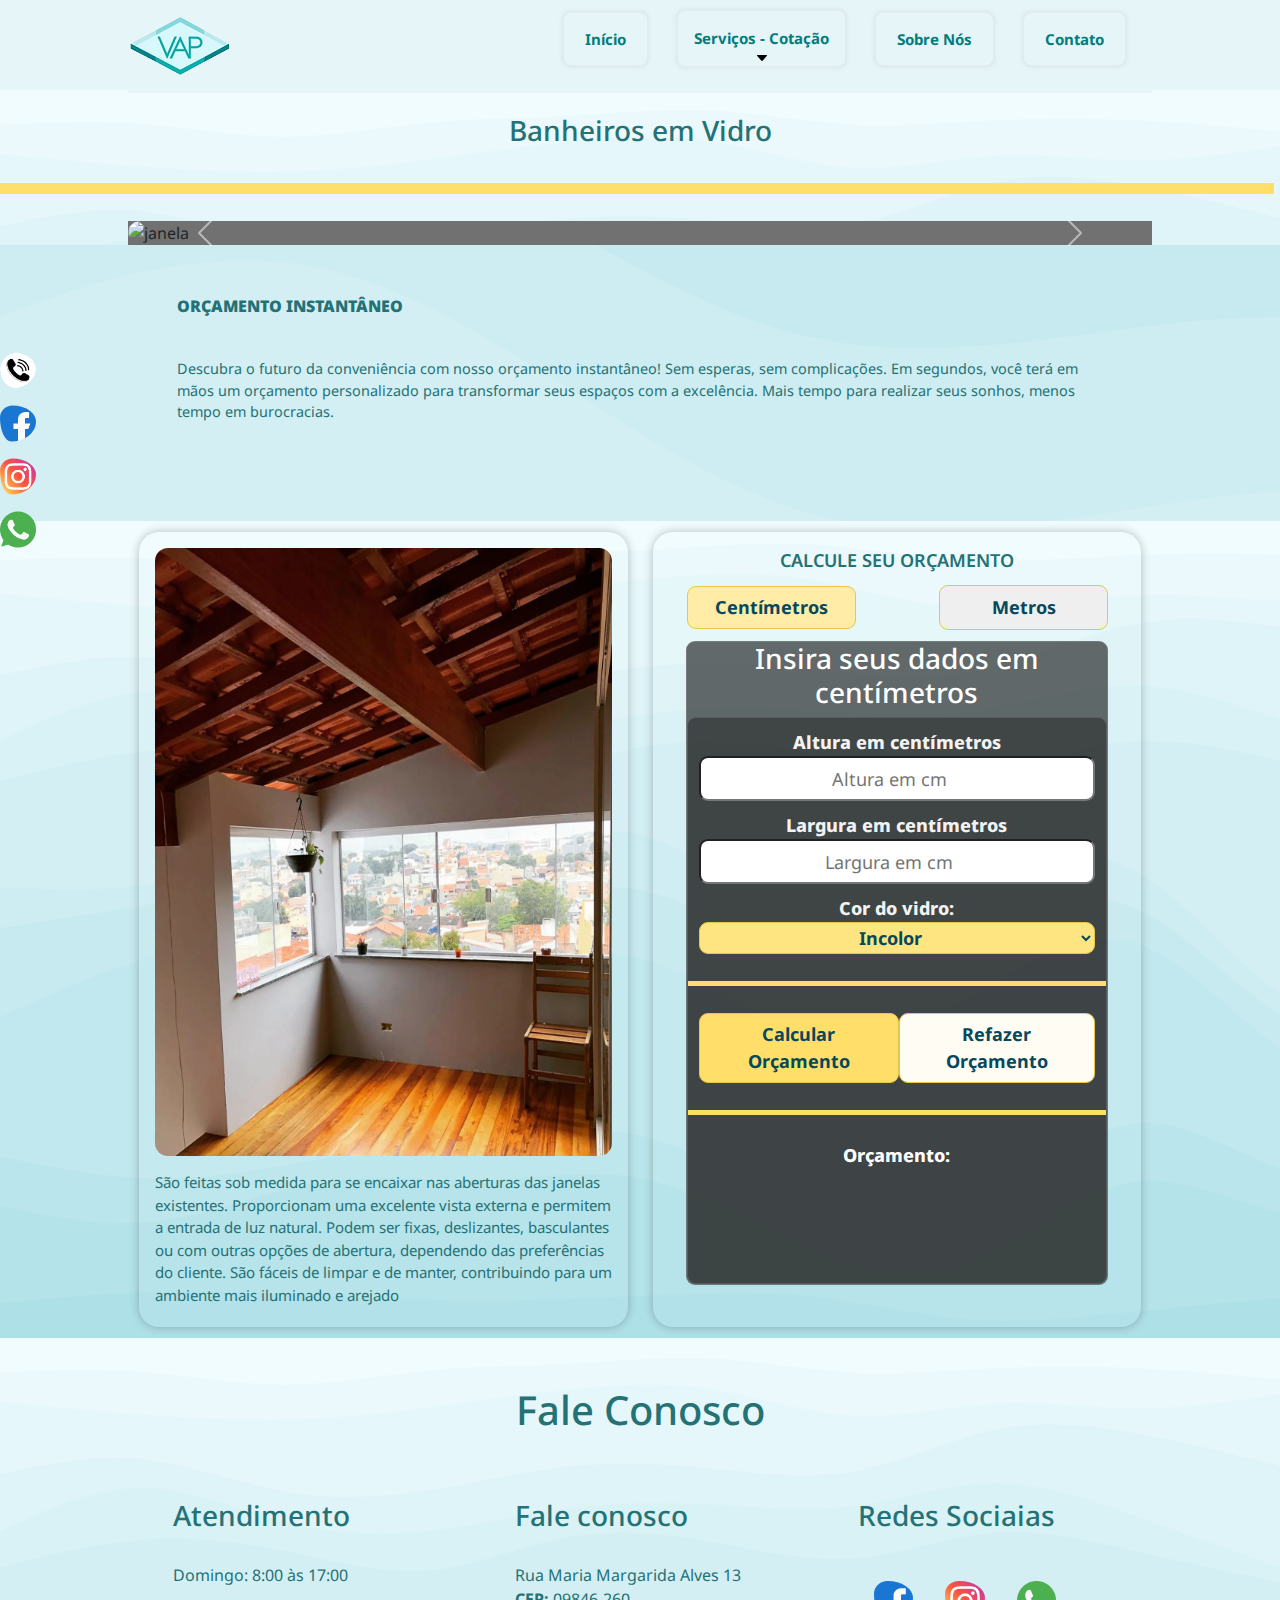
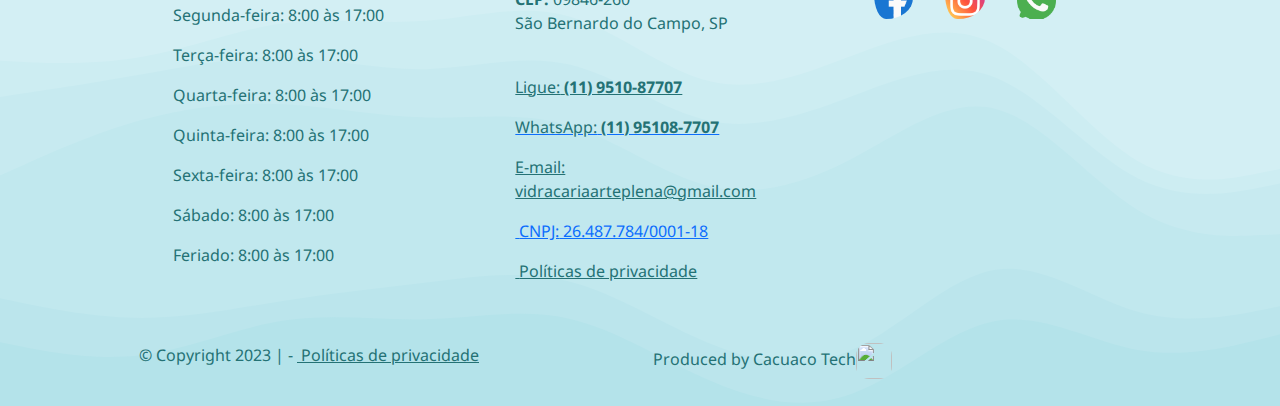
==== banheiro.html @ e15b4c32 "Add files via upload" ====
<!DOCTYPE html>
<html lang="pt-br">

<head>
    <!--============ Primary Meta Tags ============-->
    <meta charset="UTF-8">
    <meta name="viewport" content="width=device-width, initial-scale=1.0">
    <meta name="keywords" content="vidra&ccedil;aria, vidracaria, espelho, vidro, box, sacada, sacadas, banheiro, porta, portas, janela, janelas">
    <meta name="author" content="CacuacoTech">
    <meta name="description" content="Vidra&ccedil;aria, produ&ccedil;&atilde;o e instala&ccedil;&atilde;o de produtos em vidro">
    <meta name="title" content="Vidra&ccedil;aria Arte Plena | Qualidade e Transpar&ecirc;ncias. Vidra&ccedil;aria Arte Plena | Qualidade e Transpar&ecirc;ncias">
    <title>Banheiros - Vidra&ccedil;aria Arte Plena | Qualidade e Transpar&ecirc;ncias</title>
    <!--============ CSS ============-->
    <link rel="stylesheet" href="./style.css">
    <script defer src="./js/app.js"></script>
    <link rel="icon" type="image/png" href="assets/uploads/configuracao/1/62f95206d52f2pkhr2g.png" sizes="16x16">

    <link rel="preconnect" href="https://fonts.googleapis.com">
    <link rel="preconnect" href="https://fonts.gstatic.com" crossorigin>
    <link href="https://fonts.googleapis.com/css2?family=Noto+Sans+Georgian:wght@200;300;400;500;600;700;800&display=swap" rel="stylesheet">

    <script src="https://code.jquery.com/jquery-3.7.0.min.js" integrity="sha256-2Pmvv0kuTBOenSvLm6bvfBSSHrUJ+3A7x6P5Ebd07/g=" crossorigin="anonymous"></script>
    <!--============ CSS by Bootstrap ============-->
    <link href="https://cdn.jsdelivr.net/npm/bootstrap@5.3.1/dist/css/bootstrap.min.css" rel="stylesheet">
    <script src="https://cdn.jsdelivr.net/npm/bootstrap@5.3.1/dist/js/bootstrap.bundle.min.js"></script>
    <script src="https://cdn.jsdelivr.net/npm/jquery@3.6.4/dist/jquery.slim.min.js"></script>
    <script src="https://cdn.jsdelivr.net/npm/popper.js@1.16.1/dist/umd/popper.min.js"></script>
    <script src="https://cdn.jsdelivr.net/npm/bootstrap@4.6.2/dist/js/bootstrap.bundle.min.js"></script>
    <script src="https://kit.fontawesome.com/2e5d63e8f9.js" crossorigin="anonymous"></script>

</head>


<body>
    <!--============ Social Media ============-->
    <div class="icon-bar">
        <a title="chamada para telefone" href="tel:(11)9510-87707" class="call-phone-numer"></a>
        <a title="facebook" href="https://www.facebook.com/vidracariaarteplena" class="facebook"></a>
        <a title="instagram" href="https://www.instagram.com/vidracariaarteplena/" class="instagram"></a>
        <a title="whasapp" href="http://api.whatsapp.com/send?1=pt_BR&amp;phone=+5511951087707&amp;text=Ol%c3%a1!%20Encontrei%20o%20seu%20site,%20gostaria%20de%20iniciar%20uma%20conversa!%20Vi%20o%20r&ccedil;amento%20sobre.." target="_blank" class="whatsapp"
            rel="noopener noreferrer">
        </a>

    </div>
    <!--============ NAV ============-->
    <header title="header" class="header-body background-nav">
        <nav title="navigation" class="nav background-nav">
            <a class="logo" href="index.html">
                <img src="assets/uploads/configuracao/1/logo_sem_fundo2.png" alt="logo">
            </a>
            <button title="responsive-menu" class="hamburger active-nav-list"></button>

            <ul class="nav-list active-nav-list">
                <li>
                    <a class="item-nav" href="index.html">Início</a>
                </li>
                <li>
                    <div class="dropdown1 ">
                        <button class="dropbtn1 active-dropdown1">Serviços - Cotação</button>
                        <div class="dropdown-content1 active-dropdown1">
                            <a class="item-nav" href="sacada.html">Sacada</a>
                            <a class="item-nav" href="banheiro.html">Banheiros</a>
                            <a class="item-nav" href="portas.html">Portas</a>
                            <a class="item-nav" href="janelas.html">Janelas</a>
                            <a class="item-nav" href="espelhos.html">Espelhos</a>
                        </div>
                    </div>
                </li>
                <li>
                    <a class="item-nav" href="sobre-nos.html">Sobre Nós</a>
                </li>
                <li>
                    <a class="item-nav" href="#contato">Contato</a>
                </li>
            </ul>
        </nav>
    </header>

    <!--============ MAIN ============-->

    <main>
        <!--============ Header Of main ============-->
        <section class="header-of-main">
            <div class="initial-text1-of-main  color-text-template1">
                <br>
                <h3>
                    Banheiros em Vidro
                </h3>
                <p class="yellow-bar"></p>
            </div>
            <div class="container-header-of-main-service ">
                <div class="header-of-container-service-1 ">

                    <!-- Carousel -->
                    <div id="demo" class="carousel slide" data-bs-ride="carousel">

                        <!-- Indicators/dots -->
                        <div class="carousel-indicators">
                            <button title="spare" type="button" data-bs-target="#demo" data-bs-slide-to="0" class="active dot-space"></button>
                            <button title="spare" type="button" data-bs-target="#demo" data-bs-slide-to="1" class="dot-space"></button>
                            <button title="spare" type="button" data-bs-target="#demo" data-bs-slide-to="2" class="dot-space"></button>
                            <button title="spare" type="button" data-bs-target="#demo" data-bs-slide-to="3" class="dot-space"></button>
                            <button title="spare" type="button" data-bs-target="#demo" data-bs-slide-to="4" class="dot-space"></button>
                            <button title="spare" type="button" data-bs-target="#demo" data-bs-slide-to="5" class="dot-space"></button>
                            <button title="spare" type="button" data-bs-target="#demo" data-bs-slide-to="6" class="dot-space"></button>
                            <button title="spare" type="button" data-bs-target="#demo" data-bs-slide-to="7" class="dot-space"></button>
                            <button title="spare" type="button" data-bs-target="#demo" data-bs-slide-to="8" class="dot-space"></button>
                        </div>

                        <!-- The slideshow/carousel -->
                        <div class="carousel-inner">
                            <div class="carousel-item active">
                                <img src="./assets/uploads/produtos/janela/slideshow/janela1.jpeg" alt="janela" class="d-block">
                            </div>
                            <div class="carousel-item">
                                <img src="./assets/uploads/produtos/janela/slideshow/janela2.jpeg" alt="janela" class="d-block">
                            </div>
                            <div class="carousel-item">
                                <img src="./assets/uploads/produtos/janela/slideshow/janela3.jpg" alt="janela" class="d-block">
                            </div>
                            <div class="carousel-item">
                                <img src="./assets/uploads/produtos/janela/slideshow/janela2.jpeg" alt="janela" class="d-block">
                            </div>
                            <div class="carousel-item">
                                <img src="./assets/uploads/produtos/janela/slideshow/janela3.jpg" alt="janela" class="d-block">
                            </div>
                            <div class="carousel-item">
                                <img src="./assets/uploads/produtos/janela/slideshow/janela4.jpeg" alt="janela" class="d-block">
                            </div>
                            <div class="carousel-item">
                                <img src="./assets/uploads/produtos/janela/slideshow/janela5.jpeg" alt="janela" class="d-block">
                            </div>
                            <div class="carousel-item">
                                <img src="./assets/uploads/produtos/janela/slideshow/janela6.jpeg" alt="janela" class="d-block">
                            </div>
                            <div class="carousel-item">
                                <img src="./assets/uploads/produtos/janela/slideshow/janela9.jpeg" alt="janela" class="d-block">
                            </div>
                        </div>
                        <button title="spare" class="carousel-control-prev" type="button" data-bs-target="#demo" data-bs-slide="prev">
                            <span class="carousel-control-prev-icon"></span>
                        </button>
                        <button title="spare" class="carousel-control-next" type="button" data-bs-target="#demo" data-bs-slide="next">
                            <span class="carousel-control-next-icon"></span>
                        </button>


                    </div>
                </div>
            </div>

        </section>

        <!--============ Container 1 of main ============-->
        <section class="container1-of-main">

            <div class="container1-main color-text-template1">

                <div class="card-service-1">
                    <div class="card-service-1-inner">
                        <div class="card-content">

                            <strong>Orçamento Instantâneo</strong>
                            <p>Descubra o futuro da conveniência com nosso orçamento instantâneo! Sem esperas, sem complicações. Em segundos, você terá em mãos um orçamento personalizado para transformar seus espaços com a excelência. Mais tempo para realizar
                                seus sonhos, menos tempo em burocracias.</p>
                            <hr>
                        </div>
                    </div>
                </div>


            </div>


        </section>
        <!--============ Container 2 of main ============-->
        <section class="container2-of-main" id="call-to-action-services">

            <div class="container-main-service color-text-template1" id="card2-1">
                <div class="card-service">
                    <div class="card-service-image">
                        <img class="image-card-service" src="./assets/uploads/produtos/janela/janela22.jpg" alt="janela">
                    </div>

                    <p class="card-service-title"></p>
                    <p class="card-service-body">
                        São feitas sob medida para se encaixar nas aberturas das janelas existentes. Proporcionam uma excelente vista externa e permitem a entrada de luz natural. Podem ser fixas, deslizantes, basculantes ou com outras opções de abertura, dependendo das preferências
                        do cliente. São fáceis de limpar e de manter, contribuindo para um ambiente mais iluminado e arejado
                    </p>
                </div>
                <!--============ Calculadora ============-->
                <div class="card-service-calc">
                    <p class="card-service-calc-title">CALCULE SEU ORÇAMENTO</p>

                    <div class="card-service-calc-body">
                        <div class="calc-orcamento">
                            <div class=" select-tab-button ">
                                <button class="button-tablink  background-template13" onclick="openUnit(event,'Calcule-em-cm')">Centímetros</button>
                                <button class="button-tablink" onclick="openUnit(event,'Calcule-em-m')">Metros</button>
                            </div>
                            <!--============ Calcular em centimetros ============-->
                            <div id="Calcule-em-cm" class="tab-calc-cm  unit button-tablink-bgcolor">
                                <h3>Insira seus dados em centímetros</h3>
                                <form action="" name="form_janela_orcamento_cm" class="calculadora-janela-cm button-tablink-bgcolor">
                                    <div class="campo_calculadora">
                                        <label>Altura em centímetros</label>
                                        <input type="number" id="janela-altura-cm" name="altura" class="cotacao" placeholder="Altura em cm" value="" min="100" max="3000">
                                        <div class="suffix-cm">cm</div>
                                    </div>
                                    <div class="campo_calculadora">
                                        <label>Largura em centímetros</label>
                                        <input type="number" id="janela-largura-cm" name="largura" class="cotacao" placeholder="Largura em cm" value="" min="100" max="3000">
                                        <div class="suffix-cm">cm</div>
                                    </div>
                                    <div class="campo_calculadora">
                                        <label for="janela-coresvidro">Cor do vidro:</label>
                                        <select title="cm" name="janela-coresvidro-cm" id="janela-coresvidro-cm" class="select-type-product">
                                            <option id="vidroincolor-cm" value="incolor">Incolor</option>
                                            <option id="vidroverde-cm" value="verde">Verde</option>
                                            <option id="vidropreto-cm" value="fume">Fumé</option>
                                        </select>
                                    </div>
                                    <p class="yellow-bar-calc"></p>
                                    <div class=" select-tab-button ">
                                        <button type="button" class="button-calc-result" onclick="janela_calcular_cm()">Calcular Orçamento</button>
                                        <button type="reset" class="button-calc-reset" onclick="janela_reset_cm()"> Refazer Orçamento </button>
                                    </div>
                                    <p class="yellow-bar-calc"></p>
                                    <label>Orçamento:</label>
                                    <div class="resume-result">
                                        <div class="campo_calculadora-result">
                                            <p id="janela-resultado-cm-altura" class="cotacao-result color-text-template3"></p>
                                        </div>
                                        <div class="campo_calculadora-result">
                                            <p id="janela-resultado-cm-largura" class="cotacao-result color-text-template3"></p>
                                        </div>
                                        <div class="campo_calculadora-result">
                                            <p id="janela-resultado-cm-cor" class="cotacao-result color-text-template3"></p>
                                        </div>
                                        <div class="campo_calculadora-result">
                                            <!--<label>Seu orçamento R$:</label>
                                            <input aria-label="cotacao-cm" type="number" id="resultado-cm" class="cotacao color-text-template3" name="resultado_orcamento" disabled>-->
                                            <strong id="janela-resultado-cm" class="cotacao-result color-3-template1" name="resultado_orcamento"></strong>
                                        </div>
                                        <div class="campo_calculadora-result">
                                            <strong id="janela-resultado-cm-note" class="cotacao-result color-text-template3"></strong>
                                        </div>
                                    </div>
                                </form>
                            </div>

                            <div id="Calcule-em-m" class="tab-calc-m unit button-tablink-bgcolor">
                                <h3>Insira seus dados em metros</h3>
                                <form action="" name="form_janela_orcamento_m" class="calculadora-janela-m button-tablink-bgcolor">
                                    <div class="campo_calculadora">
                                        <label>Altura em metros</label>
                                        <input type="number" id="janela-altura-m" name="altura" class="cotacao" placeholder="Altura em m" value="" min="100" max="3000">
                                        <div class="suffix-m">m</div>
                                    </div>
                                    <div class="campo_calculadora">
                                        <label>Largura em metros</label>
                                        <input type="number" id="janela-largura-m" name="largura" class="cotacao" placeholder="Largura em m" value="" min="100" max="3000">
                                        <div class="suffix-m">m</div>
                                    </div>
                                    <div class="campo_calculadora">
                                        <label for="janela-coresvidro">Cor do vidro:</label>
                                        <select title="m" name="coresvidro-m" id="janela-coresvidro-m" class="select-type-product">
                                            <option id="vidroincolor-m" value="incolor">Incolor</option>
                                            <option id="vidroverde-m" value="verde">Verde</option>
                                            <option id="vidropreto-m" value="fume">Fumé</option>
                                        </select>
                                    </div>
                                    <p class="yellow-bar-calc"></p>
                                    <div class=" select-tab-button ">
                                        <button type="button" class="button-calc-result" onclick="janela_calcular_m()">Calcular Orçamento</button>
                                        <button type="reset" class="button-calc-reset" onclick="janela_reset_m()"> Refazer Orçamento </button>
                                    </div>
                                    <p class="yellow-bar-calc"></p>
                                    <label>Orçamento:</label>
                                    <div class="resume-result">
                                        <div class="campo_calculadora-result">
                                            <p id="janela-resultado-m-altura" class="cotacao-result  color-text-template3"></p>
                                        </div>
                                        <div class="campo_calculadora-result">
                                            <p id="janela-resultado-m-largura" class="cotacao-result  color-text-template3"></p>
                                        </div>
                                        <div class="campo_calculadora-result">
                                            <p id="janela-resultado-m-cor" class="cotacao-result  color-text-template3"></p>
                                        </div>
                                        <div class="campo_calculadora-result">
                                            <!--<label>Seu orçamento R$:</label>
                                        <input aria-label="cotacao" type="number" id="resultado-m" class=" cotacao " name="resultado_orcamento" disabled>-->
                                            <strong id="janela-resultado-m" class="cotacao-result  color-3-template1" name="resultado_orcamento"></strong>
                                        </div>
                                        <div class="campo_calculadora-result">
                                            <strong id="janela-resultado-m-note" class="cotacao-result  color-text-template3"></strong>
                                        </div>
                                    </div>
                                </form>
                            </div>

                        </div>
                        <!--<p class="card-service-calc-footer">

                            <a title="chamada para telefone" href="tel:(11)981312143" class="call-phone-numer-card2"></a>

                            <a title="whasapp" href="http://api.whatsapp.com/send?1=pt_BR&amp;phone=+5511951087707&amp;text=Ol%c3%a1!%20Encontrei%20o%20seu%20site,%20gostaria%20de%20iniciar%20uma%20conversa!%20Vi%20o%20r&ccedil;amento%20sobre.." target="_blank" rel="noopener noreferrer"
                                class="whatsapp-icon-card2">
                            </a>
                        </p>-->
                    </div>

                </div>
            </div>


        </section>
    </main>

    <!--============ FOOTER ============-->

    <footer>

        <section class="container2-of-main" id="contato">
            <div class="header-of-container color-text-template1">
                <div class="initial-text2-of-main  ">
                    <br>
                    <br>
                    <h1>
                        Fale Conosco
                    </h1>
                    <br>
                </div>
            </div>

            <div class="container2-main color-text-template1">
                <!--ddddddddd-->
                <div class="1">

                    <div class="row">
                        <div class="2">
                            <h3 class="3">Atendimento</h3>
                        </div>
                        <div class="4">
                            <p class="5">
                                <i class="6"></i><span class="7"> Domingo: </span>8:00 às 17:00
                            </p>
                            <p class="5">
                                <i class="6"></i><span class="7"> Segunda-feira: </span>8:00 às 17:00
                            </p>
                            <p class="5">
                                <i class="6"></i><span class="7"> Terça-feira: </span>8:00 às 17:00
                            </p>
                            <p class="5">
                                <i class="6"></i><span class="7"> Quarta-feira: </span>8:00 às 17:00
                            </p>
                            <p class="5">
                                <i class="6"></i><span class="7"> Quinta-feira: </span>8:00 às 17:00
                            </p>
                            <p class="5">
                                <i class="6"></i><span class="7"> Sexta-feira: </span>8:00 às 17:00
                            </p>
                            <p class="5">
                                <i class="6"></i><span class="7"> Sábado: </span>8:00 às 17:00
                            </p>
                            <p class="5">
                                <i class="6"></i><span class="7"> Feriado: </span>8:00 às 17:00
                            </p>



                        </div>
                    </div>
                </div>

                <div class="1">
                    <div class="row">
                        <div class="2">
                            <h3 class="3">Fale conosco</h3>
                        </div>
                        <div class="4">

                            <p class="5">
                                Rua Maria Margarida Alves 13<br><b>CEP:</b> 09846-260 <br> São Bernardo do Campo, SP
                            </p>
                            <br>
                            <p class="8">
                                <a href="tel:11951087707" target="_blank" class="color-text-template1">
                                    <i class="fa-solid fa-phone-volume color-text-template1"></i> <span class="7 color-text-template1">Ligue:</span> <strong class="12 color-text-template1">(11) 9510-87707</strong>
                                </a>
                            </p>

                            <p class="8">
                                <a href="http://api.whatsapp.com/send?1=pt_BR&amp;phone=+5511951087707&amp;text=Ol%c3%a1!%20Encontrei%20o%20seu%20site,%20gostaria%20de%20iniciar%20uma%20conversa!%20Vi%20o%20r&ccedil;amento%20sobre.." target="_blank" rel="noopener noreferrer">
                                    <i class="fa-brands fa-whatsapp color-text-template1"></i> <span class="7 color-text-template1">WhatsApp:</span> <strong class="12 color-text-template1">(11) 95108-7707</strong>
                                </a>
                            </p>

                            <p class="8">
                                <a href="mailto:contato@vidracariaarteplena.com.br?Subject=Contato pelo site" target="_blank" class="color-text-template1">
                                    <i class="fa-solid fa-envelope-open-text"></i> <span class="7 color-text-template1">E-mail:</span> vidracariaarteplena@gmail.com </a>
                            </p>


                            <p class="8">
                                <a class="10">
                                    <i class="fa-regular fa-building"></i> &nbsp;<span class="7">CNPJ:</span> 26.487.784/0001-18 </a>
                            </p>


                            <p class="9">
                                <a class="10 color-text-template1" href="politicas-de-privacidade.html">
                                    <i class="fa-solid fa-circle-info"></i> &nbsp;<span class="7">Pol&iacute;ticas de privacidade</span>
                                </a>
                            </p>

                        </div>
                    </div>
                </div>
                <div class="1">
                    <div class="row">
                        <div class="2">
                            <h3 class="3">Redes Sociaias</h3>
                        </div>
                        <br>
                        <div>
                            <a title="facebook" href="https://www.facebook.com/vidracariaarteplena" class="facebook-icon-card2"></a>
                            <a title="instagram" href="https://www.instagram.com/vidracariaarteplena/" class="instagram-icon-card2"></a>
                            <a title="whasapp" href="http://api.whatsapp.com/send?1=pt_BR&amp;phone=+5511951087707&amp;text=Ol%c3%a1!%20Encontrei%20o%20seu%20site,%20gostaria%20de%20iniciar%20uma%20conversa!%20Vi%20o%20r&ccedil;amento%20sobre.." target="_blank" rel="noopener noreferrer"
                                class="whatsapp-icon-card2">
                            </a>
                        </div>
                    </div>
                </div>
            </div>
            <div class="container2-main color-text-template1">
                <!--ddddddddd-->
                <div>
                    <p>&copy; Copyright 2023 | -
                        <a class="10 color-text-template1" href="politicas-de-privacidade.html">
                            <i class="fa-solid fa-circle-info"></i> &nbsp;<span class="7">Pol&iacute;ticas de privacidade</span>
                        </a>
                    </p>
                </div>
                <div>
                    <p>
                        Produced by Cacuaco Tech<img class="cacuacotech-icon" src="assets/uploads/configuracao/1/logoCacuaoTech1_sem_fundo.png" alt="">
                    </p>
                </div>

            </div>


        </section>
    </footer>


</body>

</html>
---- style.css ----
@charset "UTF-8";
* {
  margin: 0;
  padding: 0;
  box-sizing: border-box;
  font-family: "Noto Sans Georgian", sans-serif;
}

body {
  width: 100%;
  margin: 0 auto;
}

header {
  width: 100%;
  height: 90px;
  display: flex;
  justify-content: center;
  background-color: #13A098;
  top: 0;
  z-index: 990;
}

nav {
  padding: 11px 17px 11px 17px;
  width: 80%;
  margin-inline: 0 auto;
  display: flex;
  justify-content: space-between;
  align-items: center;
  flex-wrap: wrap;
  position: fixed;
  z-index: 992;
}

.nav-list {
  list-style: none;
  display: flex;
  padding: 0px 10px;
  align-items: center;
  justify-content: space-between;
  background-color: #e6f6f8;
  font-size: 19px;
  flex-wrap: wrap;
}

.hamburger {
  width: 30px;
  height: 30px;
  background-color: transparent;
  border-radius: 5px;
  border: 0;
  position: relative;
  cursor: pointer;
  display: none;
}

.hamburger:after {
  content: "";
  position: absolute;
  top: 35%;
  left: 15%;
  width: 70%;
  height: 5%;
  border-radius: 5px;
  background-color: #247275;
}

.hamburger:before {
  content: "";
  position: absolute;
  top: 55%;
  left: 15%;
  width: 70%;
  height: 5%;
  border-radius: 5px;
  background-color: #247275;
}

.dropbtn1 {
  background-color: #e6f6f8;
  color: #037c7e;
  padding: 16px;
  font-size: 15px;
  font-weight: bold;
  border: none;
  cursor: pointer;
  box-shadow: 0px 0px 3px 3px rgba(205, 205, 205, 0.25);
  border-radius: 7px;
  -moz-appearance: none;
  -webkit-appearance: none;
  appearance: none;
  background-image: url("./assets/extras_site/arrow.jpg");
  background-repeat: no-repeat;
  background-position: 50% 100%;
}

.dropdown1 > .dropdown-content1 > .item-nav {
  background-color: #e6f6f8;
  border-radius: 0px;
}

.dropdown1 {
  position: relative;
  display: inline-block;
}

.dropdown-content1 {
  display: none;
  position: absolute;
  background-color: rgba(230, 246, 248, 0.2941176471);
  min-width: 160px;
  box-shadow: 0px 8px 16px 0px rgba(0, 0, 0, 0.2);
  z-index: 993;
}

.dropdown-content1 a {
  color: #037c7e;
  padding: 12px 16px;
  text-decoration: none;
  display: block;
}

.dropdown-content1 a:hover {
  background-color: #f1f1f1;
}

.dropdown1:hover .dropdown-content1 {
  display: block;
}

.dropdown1:hover .dropbtn1 {
  background: linear-gradient(145deg, #CEF1EB 0%, #B8EFE5 100%);
}

a {
  text-decoration: none;
}

a:visited {
  background-color: none;
}

.item-nav {
  background-color: none;
  color: #037c7e;
  font-weight: bold;
  padding: 17px 21px 17px 21px;
  text-decoration: none;
  box-shadow: 0px 0px 3px 3px rgba(205, 205, 205, 0.25);
  border-radius: 7px;
}

.item-nav:visited {
  background-color: none;
}

.item-nav:active {
  border-color: #13A098;
}

.item-nav:hover {
  box-shadow: 0px 0px 15px 13px rgba(205, 205, 205, 0.25);
  border-radius: 13px;
  background: linear-gradient(145deg, #CEF1EB 0%, #B8EFE5 100%);
}

.item-nav {
  font-weight: bold;
}

.nav-list {
  display: flex;
  gap: 31px;
  list-style: none;
  align-items: center;
}

.nav-list a {
  font-size: 15px;
  color: #037c7e;
  padding-block: 16px;
}

/*MAIN_ START HERE*/
/*MAIN_ START HERE*/
/*MAIN_ START HERE*/
.header-of-main {
  background-image: url("./assets/extras_site/stacked-waves-haikei (3).svg");
  background-image: url("./assets/extras_site/blurry-gradient-haikei (3).svg");
  background-image: url("./assets/extras_site/general-background.svg");
  background-size: cover;
}

.container-header-of-main {
  margin: 0 auto;
  display: flex;
  justify-content: space-between;
  flex-wrap: wrap;
  max-width: 80%;
  gap: 23px;
}

.container-header-of-main div {
  display: flex;
  flex: 1 1 300px;
  margin: 11px;
  align-items: flex-start;
  justify-content: flex-end;
  flex-direction: column;
}

.container {
  /*max-width: 800px;*/
  margin: 0 auto;
  display: flex;
  flex-wrap: wrap;
  max-width: 80%;
}

.container div {
  flex: 1 1 981px;
  margin: 11px;
}

.logo img {
  width: 100%;
  border-radius: 13px;
}

img {
  width: 100%;
  border-radius: 13px;
}

.text-header-of-main {
  display: flex;
  text-align: left;
  align-items: center;
  flex-direction: column;
  gap: 33px;
}

.button-social-network {
  display: flex;
  gap: 16px;
}

.button-header-of-main {
  font-weight: bold;
  text-decoration: none;
  color: #07485B;
  padding: 0.7em 1.7em;
  font-size: 18px;
  border-radius: 0.5em;
  background: #FFE482;
  border: 1px solid #E8C648;
  transition: all 0.3s;
  box-shadow: 6px 6px 12px #c5c5c5, -6px -6px 12px #ffffff;
  font-weight: bold;
  -webkit-appearance: none;
     -moz-appearance: none;
          appearance: none;
  background-image: url("./assets/extras_site/arrow.jpg");
  background-repeat: no-repeat;
  background-position: 97% 50%;
}

.button-header-of-main:active {
  color: #247275;
  box-shadow: inset 4px 4px 12px #c5c5c5, inset -4px -4px 12px #ffffff;
}

.button-header-of-main:visited {
  background-color: none;
}

.button-header-of-main:hover {
  background: linear-gradient(145deg, #CEF1EB 0%, #B8EFE5 100%);
}

.initial-text1-of-main {
  display: flex;
  text-align: center;
  align-items: center;
  flex-direction: column;
  flex-wrap: nowrap;
}

.initial-text {
  display: flex;
  text-align: center;
  align-items: center;
  flex-direction: column;
  flex-wrap: nowrap;
  background: #F1fcfe;
  box-shadow: 41px 41px 82px #cfd9da, -41px -41px 82px #ffffff;
}

.image-home {
  width: 100%;
  border-radius: 35% 65% 69% 31%/34% 45% 55% 66%;
  background: #f1fcfe;
  box-shadow: -50px 50px 100px #cfd9da, 50px -50px 100px #ffffff;
}

.container1-of-main {
  background-image: url("./assets/extras_site/Untitled (6).svg");
  background-size: cover;
}

.container1-main {
  margin: 0 auto;
  display: flex;
  justify-content: space-between;
  flex-wrap: wrap;
  max-width: 80%;
  gap: 23px;
}

.container1-main div {
  display: flex;
  flex: 1 1 300px;
  margin: 11px;
  align-items: flex-start;
  justify-content: flex-end;
}

.container2-of-main {
  background-image: url("./assets/extras_site/general-background.svg");
  background-size: cover;
}

.initial-text2-of-main {
  display: flex;
  text-align: center;
  align-items: center;
  flex-direction: column;
  flex-wrap: nowrap;
}

.container2-main {
  margin: 0 auto;
  display: flex;
  justify-content: space-between;
  flex-wrap: wrap;
  max-width: 80%;
  gap: 3px;
}

.container2-main div {
  flex: 1 1 300px;
  margin: 11px;
}

@media screen and (max-width: 981px) {
  .logo img {
    width: 100%;
    border-radius: 13px;
  }
  img {
    width: 100%;
    border-radius: 13px;
  }
  .hamburger {
    display: block;
    z-index: 991;
  }
  .nav {
    width: 100%;
  }
  .nav-list.active-nav-list {
    right: 0;
  }
  .nav-list {
    position: fixed;
    top: 0;
    right: 100%;
    height: 100vh;
    margin: 0;
    background-color: #AEE0E8;
    flex-direction: column;
    padding: 100px 20px;
    text-decoration: none;
    justify-content: flex-start;
    max-width: 250px;
    transition: 0.5s ease;
  }
  .nav-list.active-nav-list {
    right: 0;
  }
  .dropdown1 > .dropdown-content1 > .item-nav {
    background-color: #AEE0E8;
  }
  .container-header-of-main {
    max-width: 99%;
  }
  .container1-main {
    max-width: 95%;
  }
  .container2-main {
    max-width: 95%;
  }
  .container-header-of-main div {
    align-items: center;
  }
  .initial-text {
    display: block;
  }
  .text-header-of-main {
    text-align: center;
    gap: 9px;
  }
  .facebook-icon-menu {
    width: 36px;
    height: 36px;
    background-image: url("assets/socialnetworks/facebook.png");
    background-size: cover;
    border-radius: 35% 65% 69% 31%/34% 45% 55% 66%;
  }
  .instagram-icon-menu {
    width: 36px;
    height: 36px;
    background-image: url("assets/socialnetworks/instagram.png");
    background-size: cover;
    border-radius: 35% 65% 69% 31%/34% 45% 55% 66%;
    display: inline;
  }
  .whatsapp-icon-menu {
    width: 36px;
    height: 36px;
    background-image: url("assets/socialnetworks/whatsapp.png");
    background-size: cover;
    display: none;
  }
}
/* Float four columns side by side */
/* Float four columns side by side */
/* Float four columns side by side */
/* Float four columns side by side */
/* Float four columns side by side */
/* Float four columns side by side */
/* Float four columns side by side */
/* Float four columns side by side */
/* Float four columns side by side 

.column {
float: left;
width: 25%;
padding: 0 10px;
}
*/
/* Remove extra left and right margins, due to padding 

.row {
margin: 0 -5px;
}
*/
/* Clear floats after the columns 

.row:after {
content: "";
display: table;
clear: both;
}
*/
/* Responsive columns 

@media screen and (max-width: 600px) {
.column {
width: 100%;
display: block;
margin-bottom: 20px;
}
}

*/
/* Style the counter cards 

.card {
box-shadow: 0 4px 8px 0 rgba(0, 0, 0, 0.2);
padding: 16px;
text-align: center;
background-color: #f1f1f1;
}

*/
/* Float four columns side by side */
/*.card-service {
    --card-color: #247275;
    --blub-color: #FFDF69;
    position: relative;
    user-select: none;
}/*/
/*.card-service .card-service-content-text {/*/
/* backdrop-filter: blur(15px);*/
/*color: var(--card-color);
    width: 180px;
    height: 250px;
    border-radius: 5%;
    padding: 1rem;
    display: flex;
    flex-direction: column;
    justify-content: space-between;
    background: rgba(255, 255, 255, .05);
    box-shadow: 0 0 10px rgba(0, 0, 0, 0.25);/*/
/*backdrop-filter: blur(10px);*/
/* border-radius: 8px;
}/*/
/*.card-service .card-service-content-text .check {
    fill: var(--card-color);
    width: 25px;
    height: 25px;
    position: absolute;
    top: 0;
    right: 0;
    transform: translate(50%, -50%);
}

.card-service .card-service-content-text strong {
    font-size: 1rem;
    font-weight: 900;
    text-transform: uppercase;
}

.card-service .card-service-content-text p {
    font-size: 0.8rem;
}

.card-service .card-service-content-text button {
    background-color: transparent;
    color: var(--card-color);
    border: none;
    outline: 1px solid var(--card-color);
    border-radius: 1rem;
    padding: .5rem 1rem;
    font-size: 0.8rem;
    font-weight: 900;
    transition: .3s;
    display: flex;
    align-items: center;
    justify-content: center;
    text-transform: uppercase;
    gap: .2em;
}

.card-service .card-service-content-text button .arrow {
    width: 0px;
    height: 20px;
    fill: var(--blub-color);
    transform: scale(0);
    transition: .3s;
}

.card-service .card-service-content-text button:hover .arrow {
    width: 20px;
    margin-left: 1em;
    transform: scale(1);
}

.card-service .card-service-content-text button:hover {
    background-color: var(--card-color);
    color: var(--blub-color);
    cursor: pointer;
}*/
/* Float four columns side by side */
/* Float four columns side by side */
/* Float four columns side by side */
/* Float four columns side by side */
.card3 {
  --card-color: #247275;
  --blub-color: #FFDF69;
  position: relative;
  -webkit-user-select: none;
     -moz-user-select: none;
          user-select: none;
}

@keyframes keyframes-rotate-blubs {
  0% {
    transform: translate(10px) rotate(360deg);
  }
  50% {
    transform: translate(-5px, 10px) rotate(180deg);
  }
  100% {
    transform: translate(10px) rotate(0deg);
  }
}
.card3 .span-card3 {
  width: 100px;
  height: 100px;
  position: absolute;
  background: linear-gradient(0deg, transparent, var(--blub-color));
  border-radius: 100%;
  opacity: 0.5;
  animation: keyframes-rotate-blubs 4s infinite linear;
}

.card3 .span-card3:nth-child(1) {
  top: -5%;
  left: -5%;
  width: 60px;
  height: 60px;
  animation-delay: 0.1s;
  opacity: 0.3;
}

.card3 .span-card3:nth-child(2) {
  top: 60%;
  left: -20%;
  width: 80px;
  height: 80px;
  animation-delay: 0.2s;
  opacity: 0.3;
}

.card3 .span-card3:nth-child(3) {
  top: 10%;
  left: 60%;
  animation-delay: 0.3s;
  opacity: 0.6;
}

.card3 .span-card3:nth-child(4) {
  top: 70%;
  left: 50%;
  width: 90px;
  height: 90px;
  animation-delay: 0.4s;
  opacity: 0.4;
}

.card3 div {
  /* backdrop-filter: blur(15px);*/
  color: var(--card-color);
  width: 180px;
  height: 250px;
  border-radius: 5%;
  padding: 1rem;
  display: flex;
  flex-direction: column;
  justify-content: space-between;
  background: rgba(255, 255, 255, 0.05);
  box-shadow: 0 0 10px rgba(0, 0, 0, 0.25);
  /*backdrop-filter: blur(10px);*/
  border-radius: 8px;
}

.card3 div .check {
  fill: var(--card-color);
  width: 25px;
  height: 25px;
  position: absolute;
  top: 0;
  right: 0;
  transform: translate(50%, -50%);
}

.card3 div strong {
  font-size: 1rem;
  font-weight: 900;
  text-transform: uppercase;
}

.card3 div p {
  font-size: 0.8rem;
}

.card3 div hr {
  border: none;
  border-top: 1px solid var(--card-color);
  opacity: 0.5;
}

.card3 div button {
  background-color: transparent;
  color: var(--card-color);
  border: none;
  outline: 1px solid var(--card-color);
  border-radius: 1rem;
  padding: 0.5rem 1rem;
  font-size: 0.8rem;
  font-weight: 900;
  transition: 0.3s;
  display: flex;
  align-items: center;
  justify-content: center;
  text-transform: uppercase;
  gap: 0.2em;
}

.card3 div button .arrow {
  width: 0px;
  height: 20px;
  fill: var(--blub-color);
  transform: scale(0);
  transition: 0.3s;
}

.card3 div button:hover .arrow {
  width: 20px;
  margin-left: 1em;
  transform: scale(1);
}

.card3 div button:hover {
  background-color: var(--card-color);
  color: var(--blub-color);
  cursor: pointer;
}

/* Float four columns side by side */
/* Float four columns side by side */
/* Float four columns side by side */
/* Float four columns side by side */
.card2 {
  padding: 5px 5px 21px 5px;
  width: 330px;
  min-height: 370px;
  border-radius: 20px;
  /*background: #e8e8e8;
  box-shadow: 5px 5px 6px #dadada, -5px -5px 6px #f6f6f6;*/
  background: rgba(255, 255, 255, 0.05);
  box-shadow: 0 0 10px rgba(0, 0, 0, 0.25);
  transition: 0.4s;
}

.card2:hover {
  translate: 0 -10px;
}

.card2-title {
  font-size: 18px;
  font-weight: 600;
  color: #247275;
  margin: 15px 0 0 0px;
}

.card2-image {
  min-height: 170px;
  /*background-color: #c9c9c9;
  border-radius: 15px;
  box-shadow: inset 8px 8px 10px #c3c3c3, inset -8px -8px 10px #cfcfcf;*/
}

.image-card2 {
  width: 100%;
  /*border-radius: 35% 65% 69% 31% / 34% 45% 55% 66%;
  background: #f1fcfe;
  box-shadow: -50px 50px 100px #cfd9da, 50px -50px 100px #ffffff;*/
}

.card-body {
  margin: 13px 0 0 11px;
  color: rgb(31, 31, 31);
  font-size: 15px;
}

.footer2 {
  float: right;
  margin: 28px 0 0 18px;
  font-size: 13px;
  color: #636363;
}

.by-name {
  font-weight: 700;
}

.button-card2 {
  font-weight: bold;
  text-decoration: none;
  color: #07485B;
  padding: 0.4em 1.1em;
  font-size: 18px;
  border-radius: 0.5em;
  background: #FFE482;
  border: 1px solid #E8C648;
  transition: all 0.3s;
  font-weight: bold;
}

.button-card2:active {
  color: #247275;
  box-shadow: inset 4px 4px 12px #c5c5c5, inset -4px -4px 12px #ffffff;
}

.button-card2:visited {
  background-color: none;
}

.button-card2:hover {
  background: linear-gradient(145deg, #CEF1EB 0%, #B8EFE5 100%);
}

.call-phone-numer-card2 {
  margin: 16px;
  text-decoration: none;
  padding: 0.4em 1.1em;
  font-size: 18px;
  border-radius: 0.5em;
  transition: all 0.3s;
  font-weight: bold;
  background-image: url("assets/socialnetworks/phone-number-call-icon (8).png");
  background-size: cover;
  border-radius: 35% 65% 69% 31%/34% 45% 55% 66%;
}

.facebook-icon-card2 {
  margin: 16px;
  text-decoration: none;
  padding: 0.4em 1.1em;
  font-size: 18px;
  border-radius: 0.5em;
  transition: all 0.3s;
  font-weight: bold;
  background-image: url("assets/socialnetworks/facebook.png");
  background-size: cover;
  border-radius: 35% 65% 69% 31%/34% 45% 55% 66%;
}

.instagram-icon-card2 {
  margin: 16px;
  text-decoration: none;
  padding: 0.4em 1.1em;
  font-size: 18px;
  border-radius: 0.5em;
  transition: all 0.3s;
  font-weight: bold;
  background-image: url("assets/socialnetworks/instagram.png");
  background-size: cover;
  border-radius: 35% 65% 69% 31%/34% 45% 55% 66%;
}

.whatsapp-icon-card2 {
  margin: 16px;
  text-decoration: none;
  padding: 0.4em 1.1em;
  font-size: 18px;
  border-radius: 0.5em;
  transition: all 0.3s;
  font-weight: bold;
  background-image: url("assets/socialnetworks/whatsapp.png");
  background-size: cover;
}

/* Float four columns side by side */
/* Float four columns side by side */
/* Float four columns side by side */
/* Float four columns side by side */
/* Float four columns side by side */
.card {
  width: 190px;
  height: 254px;
  transition: all 0.2s;
  position: relative;
  cursor: pointer;
}

.card-inner {
  width: inherit;
  height: inherit;
  background: rgba(255, 255, 255, 0.05);
  box-shadow: 0 0 10px rgba(0, 0, 0, 0.25);
  /*backdrop-filter: blur(10px);*/
  border-radius: 8px;
}

/*.card:hover {
transform: scale(1.04) rotate(1deg);
}*/
.circle {
  width: 100px;
  height: 100px;
  background: #F1fcfe;
  box-shadow: 30px -30px 60px #c1cacb, -30px 30px 60px #ffffff;
  border-radius: 50%;
  position: absolute;
  animation: move-up6 2s ease-in infinite alternate-reverse;
}

.circle:nth-child(1) {
  top: -25px;
  left: -25px;
}

.circle:nth-child(2) {
  bottom: -25px;
  right: -25px;
  animation-name: move-down1;
}

.card .card-content {
  /*backdrop-filter: blur(15px);*/
  outline: 1px solid var(--card-color);
  color: var(--card-color);
  width: 180px;
  height: 250px;
  border-radius: 5%;
  padding: 1rem;
  display: flex;
  flex-direction: column;
  justify-content: space-between;
  z-index: 800;
}

.card .card-content .check {
  fill: var(--card-color);
  width: 25px;
  height: 25px;
  position: absolute;
  top: 0;
  right: 0;
  transform: translate(50%, -50%);
}

.card .card-content strong {
  font-size: 1rem;
  font-weight: 900;
  text-transform: uppercase;
}

.card .card-content p {
  font-size: 0.9rem;
}

.card .card-content hr {
  border: none;
  border-top: 1px solid var(--card-color);
  opacity: 0.5;
}

.card .card-content button {
  background-color: transparent;
  color: var(--card-color);
  border: none;
  outline: 1px solid var(--card-color);
  border-radius: 1rem;
  padding: 0.5rem 1rem;
  font-size: 0.8rem;
  font-weight: 900;
  transition: 0.3s;
  display: flex;
  align-items: center;
  justify-content: center;
  text-transform: uppercase;
  gap: 0.2em;
}

.card .card-content button .arrow {
  width: 0px;
  height: 20px;
  fill: var(--blub-color);
  transform: scale(0);
  transition: 0.3s;
}

.card .card-content button:hover .arrow {
  width: 20px;
  margin-left: 1em;
  transform: scale(1);
}

.card .card-content button:hover {
  background-color: var(--card-color);
  color: var(--blub-color);
  cursor: pointer;
}

@keyframes move-up6 {
  to {
    transform: translateY(-10px);
  }
}
@keyframes move-down1 {
  to {
    transform: translateY(10px);
  }
}
/* Float four columns side by side */
/* Float four columns side by side */
.yellow-bar {
  width: 100%;
  height: 11px;
  background-color: #FFDF69;
  margin: 27px 13px 27px 0px;
}

.yellow-bar-calc {
  width: 100%;
  height: 5px;
  background-color: #FFDF69;
  margin: 27px 13px 27px 0px;
}

.background-nav {
  background-color: #E6F6F8;
}

.background-template1 {
  background-color: #F1FCFE;
}

.color-text-template1 {
  color: #247275 !important;
}

.color-3-template1 {
  color: #FFDF69 !important;
}

.background-template13 {
  background-color: #ffeca7;
  margin: 1px;
}

.button-tablink-bgcolor {
  /* -webkit-backdrop-filter: blur(16px) saturate(180%);
  backdrop-filter: blur(16px) saturate(180%);*/
  background-color: rgba(53, 58, 58, 0.75);
  border-radius: 9px;
  border: 1px solid rgba(255, 255, 255, 0.125);
}

.background-template2 {
  background-color: #AEE0E8;
}

.color-text-template2 {
  color: #247275 !important;
}

.color-3-template2 {
  color: #FFDF69 !important;
}

.background-template3 {
  background-color: #247275;
}

.color-text-template3 {
  color: #F1FCFE !important;
}

.color-3-template3 {
  color: #FFDF69 !important;
}

.background-template4 {
  background-color: #247275;
}

.color-text-template4 {
  color: #AEE0E8 !important;
}

.color-3-template4 {
  color: #FFDF69 !important;
}

.cacuacotech-icon {
  width: 36px;
  height: 36px;
  background-image: url("assets/uploads/configuracao/1/logoCacuaoTech1");
  background-size: cover;
}

.facebook-icon {
  width: 36px;
  height: 36px;
  background-image: url("assets/socialnetworks/facebook.png");
  background-size: cover;
  border-radius: 35% 65% 69% 31%/34% 45% 55% 66%;
}

.instagram-icon {
  width: 36px;
  height: 36px;
  background-image: url("assets/socialnetworks/instagram.png");
  background-size: cover;
  border-radius: 35% 65% 69% 31%/34% 45% 55% 66%;
}

.whatsapp-icon {
  width: 36px;
  height: 36px;
  background-image: url("assets/socialnetworks/whatsapp.png");
  background-size: cover;
}

.facebook-icon-menu {
  width: 36px;
  height: 36px;
  background-image: url("assets/socialnetworks/facebook.png");
  background-size: cover;
  border-radius: 35% 65% 69% 31%/34% 45% 55% 66%;
  display: none;
}

.instagram-icon-menu {
  width: 36px;
  height: 36px;
  background-image: url("assets/socialnetworks/instagram.png");
  background-size: cover;
  border-radius: 35% 65% 69% 31%/34% 45% 55% 66%;
  display: none;
}

.whatsapp-icon-menu {
  width: 36px;
  height: 36px;
  background-image: url("assets/socialnetworks/whatsapp.png");
  background-size: cover;
  display: none;
}

@media screen and (max-width: 981px) {
  .facebook-icon-menu {
    display: inline;
  }
  .instagram-icon-menu {
    display: inline;
  }
  .whatsapp-icon-menu {
    display: inline;
  }
}
.icon-bar {
  display: flex;
  flex-direction: column;
  position: fixed;
  top: 50%;
  transform: translateY(-50%);
  gap: 17px;
}

.icon-bar a {
  width: 36px;
  height: 36px;
}

.icon-bar a:hover {
  background-color: rgba(0, 0, 0, 0);
}

.call-phone-numer {
  background-image: url("assets/socialnetworks/phone-number-call-icon (8).png");
  background-size: cover;
  border-radius: 35% 65% 69% 31%/34% 45% 55% 66%;
}

.facebook {
  background-image: url("assets/socialnetworks/facebook.png");
  background-size: cover;
  border-radius: 35% 65% 69% 31%/34% 45% 55% 66%;
}

.instagram {
  background-image: url("assets/socialnetworks/instagram.png");
  background-size: cover;
  border-radius: 35% 65% 69% 31%/34% 45% 55% 66%;
}

.whatsapp {
  background-image: url("assets/socialnetworks/whatsapp.png");
  background-size: cover;
}

@media screen and (max-width: 981px) {
  .facebook {
    display: none;
  }
  .instagram {
    display: none;
  }
  .icon-bar {
    top: 93%;
  }
}
/*=============================Serviços=============================*/
/*=============================Serviços=============================*/
/*=============================Serviços=============================*/
/*=============================Serviços=============================*/
.container-main-service {
  margin: 0 auto;
  display: flex;
  justify-content: space-between;
  flex-wrap: wrap;
  max-width: 80%;
  gap: 3px;
}

.container-main-service div {
  flex: 1 1 300px;
  margin: 11px;
}

.container-header-of-main-service {
  margin: 0 auto;
  display: flex;
  justify-content: space-between;
  flex-wrap: wrap;
  max-width: 80%;
  gap: 23px;
}

.container-header-of-main-service div {
  /*display: flex;*/
  flex: 1 1 300px;
  /* margin: 11px;
      align-items: flex-start;
  justify-content: flex-end;
  flex-direction: column;*/
}

.image-1-home-service {
  /*width: 100%;*/
  border-radius: 35% 65% 69% 31%/34% 45% 55% 66%;
  background: #f1fcfe;
  box-shadow: -50px 50px 100px #cfd9da, 50px -50px 100px #ffffff;
}

.image-2-home-service {
  /*width: 100%;*/
  border-radius: 35% 65% 69% 31%/34% 45% 55% 66%;
  background: #f1fcfe;
  box-shadow: -50px 50px 100px #cfd9da, 50px -50px 100px #ffffff;
}

.image-3-home-service {
  /*width: 100%;*/
  border-radius: 35% 65% 69% 31%/34% 45% 55% 66%;
  background: #f1fcfe;
  box-shadow: -50px 50px 100px #cfd9da, 50px -50px 100px #ffffff;
}

/* mySlides */
.mySlides {
  display: none;
}

.img-slideshow {
  vertical-align: middle;
  width: 100%;
}

/* Slideshow container */
.slideshow-container {
  max-width: 100%;
  position: relative;
  margin: auto;
}

.dot-space {
  text-align: center;
  display: none;
}

/* The dots/bullets/indicators */
.dot {
  height: 15px;
  width: 15px;
  margin: 0 2px;
  background-color: #bbb;
  border-radius: 50%;
  display: inline-block;
  transition: background-color 0.6s ease;
}

.active {
  background-color: #717171;
  display: none;
}

.d-block {
  width: 100%;
}

/* Fading animation */
.fade {
  animation-name: fade;
  animation-duration: 1.5s;
}

@keyframes fade {
  from {
    opacity: 0.4;
  }
  to {
    opacity: 1;
  }
}
.card-service-1 {
  width: 190px;
  height: 254px;
  transition: all 0.2s;
  position: relative;
}

.card-service-1-inner {
  width: inherit;
  height: inherit;
}

.card-service-1 .card-content {
  /*backdrop-filter: blur(15px);*/
  outline: 1px solid var(--card-color);
  color: var(--card-color);
  width: 180px;
  height: 250px;
  border-radius: 5%;
  padding: 1rem;
  display: flex;
  flex-direction: column;
  justify-content: space-between;
  z-index: 800;
}

.card-service-1 .card-content .check {
  fill: var(--card-color);
  width: 25px;
  height: 25px;
  position: absolute;
  top: 0;
  right: 0;
  transform: translate(50%, -50%);
}

.card-service-1 .card-content strong {
  font-size: 1rem;
  font-weight: 900;
  text-transform: uppercase;
}

.card-service-1 .card-content p {
  font-size: 0.9rem;
}

.card-service-1 .card-content hr {
  border: none;
  border-top: 1px solid var(--card-color);
  opacity: 0.5;
}

.card-service-1 .card-content button {
  background-color: transparent;
  color: var(--card-color);
  border: none;
  outline: 1px solid var(--card-color);
  border-radius: 1rem;
  padding: 0.5rem 1rem;
  font-size: 0.8rem;
  font-weight: 900;
  transition: 0.3s;
  display: flex;
  align-items: center;
  justify-content: center;
  text-transform: uppercase;
  gap: 0.2em;
}

.header-of-container-service-1 {
  display: flex;
}

.header-of-container-service-2 {
  display: flex;
}

.initial-image-service {
  display: flex;
}

@media screen and (max-width: 981px) {
  .container-header-of-main-service {
    max-width: 99%;
  }
  .container-main-service {
    max-width: 99%;
  }
  .container-header-of-main-service div {
    align-items: center;
    flex-direction: column-reverse;
  }
}
/*=============================Serviços=============================*/
.card-image-circ {
  --width-card: 301px;
  --height-card: 455px;
  width: var(--width-card);
  height: var(--height-card);
  flex-shrink: 0;
  display: flex;
  position: relative;
  /*background-color: transparent;
  background-color: rgba(255, 255, 255, 0.17);
  border-radius: 12px;
  border: 1px solid rgba(209, 213, 219, 0.3);*/
}

.circ-background {
  width: 52.8%;
  height: 51.83%;
  flex-shrink: 0;
  border-radius: 50%;
  position: absolute;
  top: 30.7%;
  right: 40.28%;
  bottom: 18.34%;
  left: 5.92%;
  /*background: u r l(<path-to-image>), lightgray 50% / cover no-repeat, #abf14e;*/
  background: #fff5db;
}

.circ-center {
  width: 34.38%;
  height: 33.8%;
  flex-shrink: 0;
  border-radius: 50%;
  position: absolute;
  top: 30.7%;
  right: 29.3%;
  bottom: 36.68%;
  left: 34.93%;
  background-image: url("./assets/uploads/produtos/janela/janela22.jpg");
  background-repeat: no-repeat;
  background-size: cover;
}

.circ-90degrees {
  width: 19.48%;
  height: 19.15%;
  flex-shrink: 0;
  border-radius: 50%;
  position: absolute;
  top: 0%;
  right: 40.28%;
  bottom: 36.68%;
  left: 38.59%;
  background-image: url("./assets/uploads/produtos/janela/janela 1_1.jpg");
  background-repeat: no-repeat;
  background-size: cover;
}

.circ-60degrees {
  width: 15.47%;
  height: 15.21%;
  flex-shrink: 0;
  border-radius: 50%;
  position: absolute;
  top: 18.5%;
  right: 12.68%;
  bottom: 68.19%;
  left: 70.14%;
  background-image: url("./assets/uploads/produtos/janela/janela16.jpeg");
  background-repeat: no-repeat;
  background-size: cover;
}

.circ-0degrees {
  width: 15.47%;
  height: 15.21%;
  flex-shrink: 0;
  border-radius: 50%;
  position: absolute;
  top: 43%;
  right: 0%;
  bottom: 43.27%;
  left: 82.82%;
  background-image: url("./assets/uploads/produtos/janela/janela3.jpeg");
  background-repeat: no-repeat;
  background-size: cover;
}

.circ-330degrees {
  width: 19.48%;
  height: 19.15%;
  flex-shrink: 0;
  border-radius: 50%;
  position: absolute;
  top: 65%;
  right: 12.68%;
  bottom: 17.19%;
  left: 63.66%;
  background-image: url("./assets/uploads/produtos/janela/janela4.jpeg");
  background-repeat: no-repeat;
  background-size: cover;
}

.circ-270degrees {
  width: 28.08%;
  height: 27.61%;
  flex-shrink: 0;
  border-radius: 50%;
  position: absolute;
  top: 73%;
  right: 42.82%;
  bottom: 0%;
  left: 27.61%;
  background-image: url("./assets/uploads/produtos/janela/janela5.jpeg");
  background-repeat: no-repeat;
  background-size: cover;
}

.circ-150degrees {
  width: 19.48%;
  height: 19.15%;
  flex-shrink: 0;
  border-radius: 50%;
  position: absolute;
  top: 58%;
  right: 78.87%;
  bottom: 24.07%;
  left: 0%;
  background-image: url("./assets/uploads/produtos/janela/janela6.jpeg");
  background-repeat: no-repeat;
  background-size: cover;
}

.circ-210degrees {
  width: 28.08%;
  height: 27.61%;
  flex-shrink: 0;
  border-radius: 50%;
  position: absolute;
  top: 16.6%;
  right: 70.42%;
  bottom: 57%;
  left: 0%;
  background-image: url("./assets/uploads/produtos/janela/janela7.jpeg");
  background-repeat: no-repeat;
  background-size: cover;
}

/*=============================Serviços=============================*/
.card-service {
  padding: 5px 5px 21px 5px;
  width: 330px;
  min-height: 370px;
  border-radius: 20px;
  /*background: #e8e8e8;
  box-shadow: 5px 5px 6px #dadada, -5px -5px 6px #f6f6f6;*/
  background: rgba(255, 255, 255, 0.05);
  box-shadow: 0 0 10px rgba(0, 0, 0, 0.25);
  transition: 0.4s;
}

.card-service-title {
  font-size: 18px;
  font-weight: 600;
  color: #247275;
  margin: 15px 0 0 0px;
  text-align: center;
}

.card-service-image {
  min-height: 170px;
  display: flex;
  justify-content: center;
}

.image-card-service {
  width: 100%;
  max-width: 60%;
  /*border-radius: 35% 65% 69% 31% / 34% 45% 55% 66%;
  background: #f1fcfe;
  box-shadow: -50px 50px 100px #cfd9da, 50px -50px 100px #ffffff;*/
}

.card-service-body {
  margin: 13px 0 0 11px;
  font-size: 15px;
}

.card-service-footer {
  float: right;
  margin: 28px 0 0 18px;
  font-size: 13px;
  color: #636363;
}

.card-service-by-name {
  font-weight: 700;
}

.card-service-calc {
  /*padding: 5px 5px 21px 5px;*/
  width: 330px;
  min-height: 370px;
  border-radius: 20px;
  /*background: #e8e8e8;
  box-shadow: 5px 5px 6px #dadada, -5px -5px 6px #f6f6f6;*/
  background: rgba(255, 255, 255, 0.05);
  box-shadow: 0 0 10px rgba(0, 0, 0, 0.25);
  transition: 0.4s;
}

.card-service-calc-title {
  font-size: 18px;
  font-weight: 600;
  color: #247275;
  margin: 15px 0 0 0px;
  text-align: center;
}

.card-service-calc-image {
  min-height: 170px;
  display: flex;
  justify-content: center;
}

.image-card-service-calc {
  width: 100%;
  max-width: 60%;
  /*border-radius: 35% 65% 69% 31% / 34% 45% 55% 66%;
  background: #f1fcfe;
  box-shadow: -50px 50px 100px #cfd9da, 50px -50px 100px #ffffff;*/
}

.card-service-calc-body {
  margin: 13px 0 0 11px;
  color: white;
  font-size: 18px;
  text-align: center;
  font-weight: 800;
}

.card-service-calc-footer {
  float: right;
  margin: 28px 0 0 18px;
  font-size: 13px;
  color: #636363;
}

.card-service-calc-by-name {
  font-weight: 700;
}

.select-tab-button {
  display: flex;
  flex-direction: row;
  justify-content: space-between;
}

.prefix-cm,
.suffix-cm,
.prefix-m,
.suffix-m {
  display: none;
}

.button-tablink {
  width: 40%;
  font-weight: bold;
  text-decoration: none;
  color: #07485B;
  padding: 0.4em 1.1em;
  font-size: 18px;
  border: 1px solid #E8C648;
  transition: all 0.3s;
  font-weight: bold;
  border-radius: 9px;
}

.button-tablink:hover {
  background: linear-gradient(145deg, #CEF1EB 0%, #B8EFE5 100%);
}

.button-card-service {
  font-weight: bold;
  text-decoration: none;
  color: #07485B;
  padding: 0.4em 1.1em;
  font-size: 18px;
  border-radius: 0.5em;
  background: #FFE482;
  border: 1px solid #E8C648;
  transition: all 0.3s;
  font-weight: bold;
}

.button-card-service :active {
  color: #247275;
  box-shadow: inset 4px 4px 12px #c5c5c5, inset -4px -4px 12px #ffffff;
}

.button-card-service :visited {
  background-color: none;
}

.button-card-service :hover {
  background: linear-gradient(145deg, #CEF1EB 0%, #B8EFE5 100%);
}

.cotacao {
  text-align: center;
  border-radius: 9px;
  width: 100%;
  display: flex;
  flex-direction: column;
  height: 45px;
  font-size: large;
}

.cotacao-result {
  text-align: center;
  border-radius: 0px;
  display: flex;
  flex-direction: column;
  font-size: large;
}

.tab-calc-m {
  display: none;
}

.campo_calculadora {
  color: #F2F2F2;
}

.campo_calculadora-result {
  display: flex;
}

.select-type-product {
  font-weight: bold;
  width: 100%;
  color: #07485B;
  padding: 0.1em 0.5em;
  font-size: large;
  border-radius: 0.5em;
  background: #FFE482;
  border: 1px solid #E8C648;
  font-weight: bold;
  text-align: center;
}

.button-calc-result {
  font-weight: bold;
  text-decoration: none;
  color: #07485B;
  padding: 0.4em 1.1em;
  font-size: 18px;
  border-radius: 0.5em;
  background: #FFDF69;
  border: 1px solid #E8C648;
  transition: all 0.3s;
  font-weight: bold;
}

.button-calc-result:hover {
  background: linear-gradient(145deg, #CEF1EB 0%, #B8EFE5 100%);
}

.button-calc-reset {
  font-weight: bold;
  text-decoration: none;
  color: #07485B;
  padding: 0.4em 1.1em;
  font-size: 18px;
  border-radius: 0.5em;
  background: #fffcf3;
  border: 1px solid #E8C648;
  transition: all 0.3s;
  font-weight: bold;
}

.button-calc-reset:hover {
  background: linear-gradient(145deg, #CEF1EB 0%, #B8EFE5 100%);
}

@media screen and (max-width: 1736px) {
  .image-card-service {
    width: 100%;
    max-width: 100%;
  }
}
@media screen and (max-width: 981px) {
  .button-tablink {
    width: 50%;
  }
  .button-calc-reset,
  .button-calc-result {
    font-size: 15px;
  }
}/*# sourceMappingURL=style.css.map */
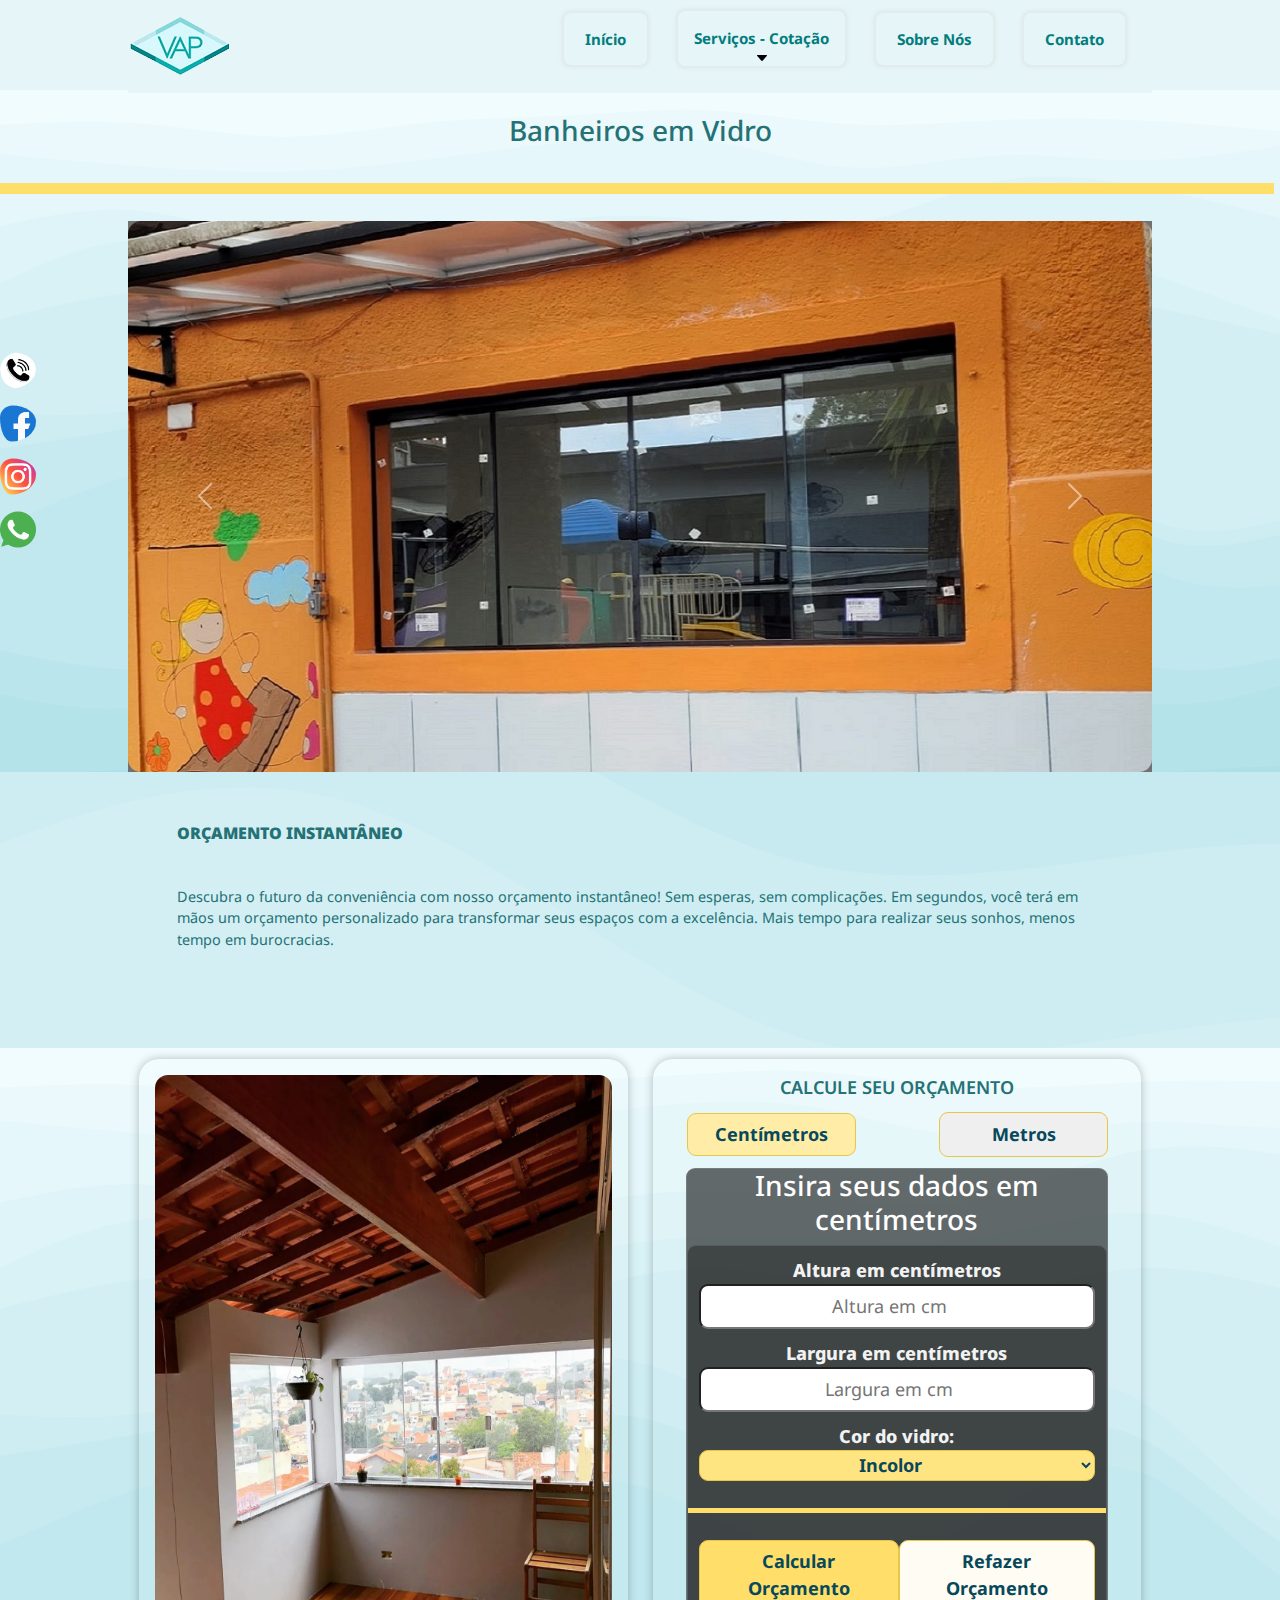
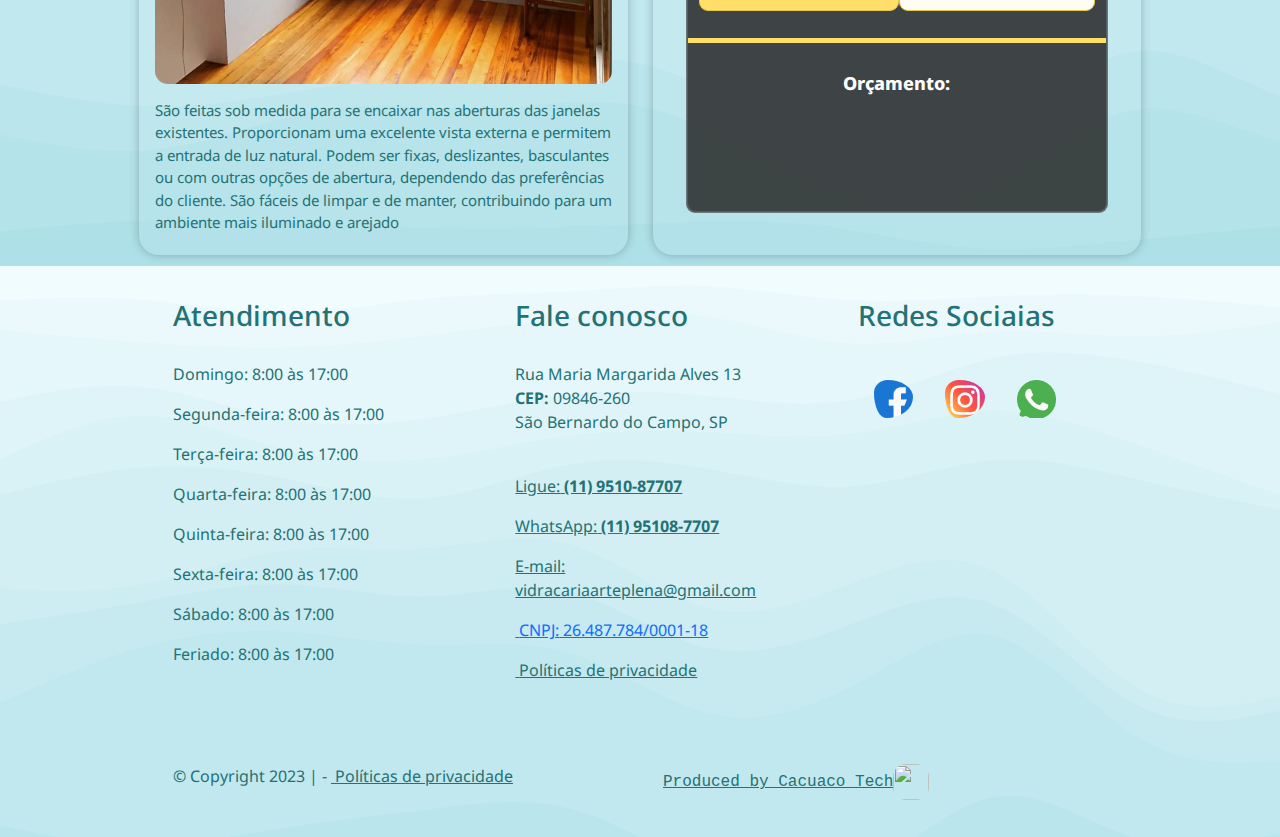
==== commit f78747b3: "Work" ====
--- a/banheiro.html
+++ b/banheiro.html
@@ -322,19 +322,18 @@
     <footer>
 
         <section class="container2-of-main" id="contato">
-            <div class="header-of-container color-text-template1">
+            <!--<div class="header-of-container color-text-template1">
                 <div class="initial-text2-of-main  ">
                     <br>
                     <br>
-                    <h1>
+                    <h3>
                         Fale Conosco
-                    </h1>
+                    </h3>
                     <br>
                 </div>
-            </div>
+            </div>-->
 
             <div class="container2-main color-text-template1">
-                <!--ddddddddd-->
                 <div class="1">
 
                     <div class="row">
@@ -434,27 +433,30 @@
                 </div>
             </div>
             <div class="container2-main color-text-template1">
-                <!--ddddddddd-->
-                <div>
-                    <p>&copy; Copyright 2023 | -
-                        <a class="10 color-text-template1" href="politicas-de-privacidade.html">
-                            <i class="fa-solid fa-circle-info"></i> &nbsp;<span class="7">Pol&iacute;ticas de privacidade</span>
-                        </a>
-                    </p>
-                </div>
-                <div>
-                    <p>
-                        Produced by Cacuaco Tech<img class="cacuacotech-icon" src="assets/uploads/configuracao/1/logoCacuaoTech1_sem_fundo.png" alt="">
-                    </p>
-                </div>
-
-            </div>
+                <div class="1">
+                    <div class="row">
+                        <div class="2">
+                            <p>&copy; Copyright 2023 | -
+                                <a class="10 color-text-template1" href="politicas-de-privacidade.html">
+                                    <i class="fa-solid fa-circle-info"></i> &nbsp;<span class="7">Pol&iacute;ticas de privacidade</span>
+                                </a>
+                            </p>
+                        </div>
+                        <div>
+                            <a class="10 color-text-template1" href="index.html">
+                                <samp>Produced by Cacuaco Tech<img class="cacuacotech-icon" src="assets/uploads/configuracao/1/logoCacuaoTech1_sem_fundo.png" alt=""></samp>
+                            </a>
+                        </div>
+
+                    </div>
+                </div>
+            </div>
+
 
 
         </section>
     </footer>
 
-
 </body>
 
 </html>